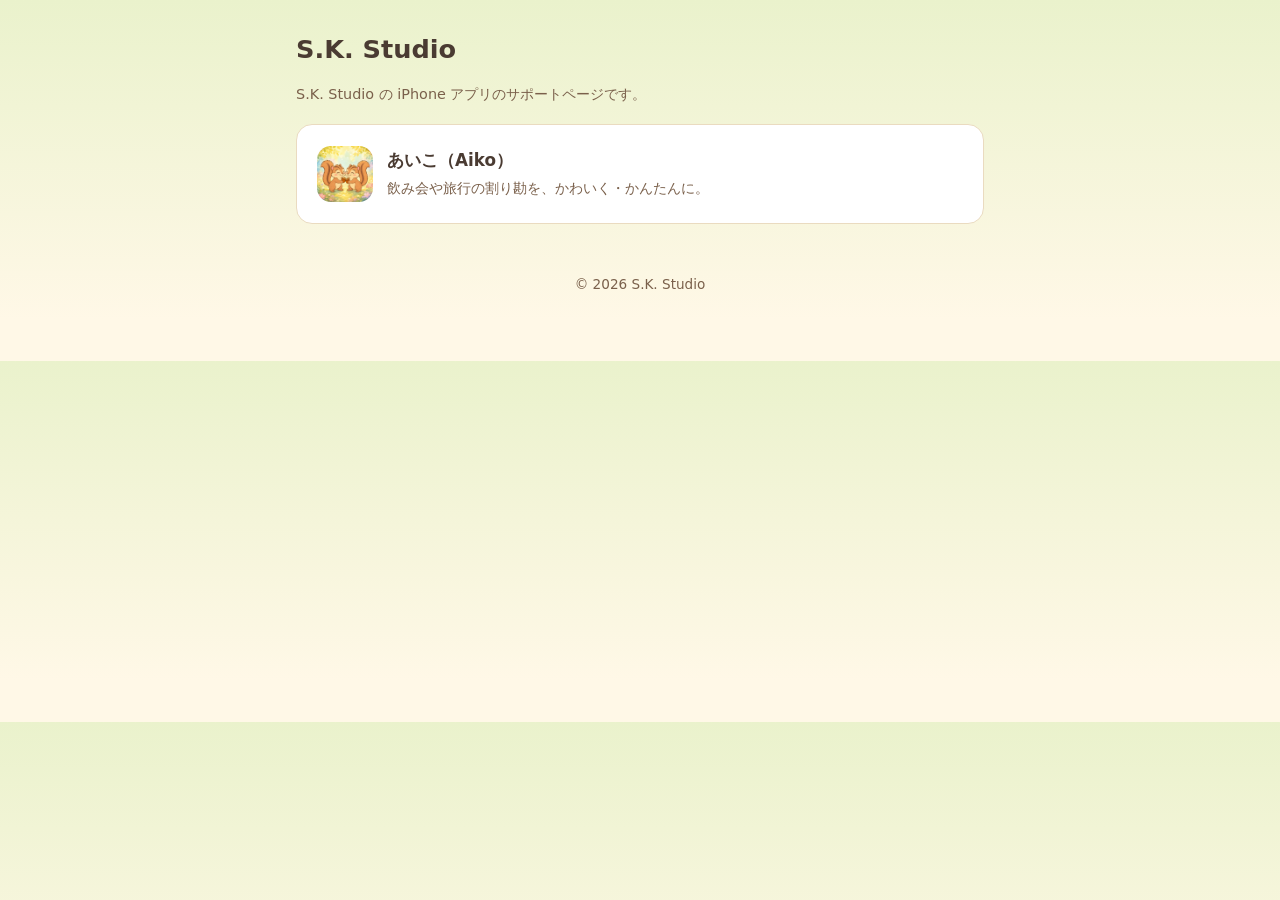
==== index.html @ c9d7a790 "S.K. Studio のサポートサイトを作成（あいこ／Aiko のサポート・プライバシーポリシー・利用規約） Co-Authored-By: Claude Opus 5.5 <noreply@ant" ====
<!doctype html>
<html lang="ja">
<head>
  <meta charset="utf-8">
  <meta name="viewport" content="width=device-width, initial-scale=1">
  <title>S.K. Studio</title>
  <meta name="description" content="S.K. Studio のアプリのサポートページです。">
  <link rel="stylesheet" href="assets/style.css">
</head>
<body>
  <div class="wrap">
    <h1>S.K. Studio</h1>
    <p class="sub">S.K. Studio の iPhone アプリのサポートページです。</p>

    <div class="card">
      <ul class="app-list">
        <li>
          <a href="aiko/">
            <img src="aiko/icon.png" alt="">
            <span>
              <strong>あいこ（Aiko）</strong>
              <span class="sub">飲み会や旅行の割り勘を、かわいく・かんたんに。</span>
            </span>
          </a>
        </li>
      </ul>
    </div>

    <footer>&copy; 2026 S.K. Studio</footer>
  </div>
</body>
</html>
---- assets/style.css ----
/* アプリのサポートサイト共通スタイル(あいこ／Aiko の色に合わせた、クリーム地＋キャラメル) */
:root {
  --bg: #FFF8E7;
  --card: #FFFFFF;
  --text: #4A3B32;
  --text-sub: #7A604B;
  --accent: #E09852;
  --leaf: #9CBE6E;
  --line: #EADBC0;
}

* { box-sizing: border-box; }

html { -webkit-text-size-adjust: 100%; }

body {
  margin: 0;
  background: linear-gradient(180deg, #EAF2CC 0%, var(--bg) 320px);
  background-color: var(--bg);
  color: var(--text);
  font-family: "Hiragino Maru Gothic ProN", "Hiragino Sans", "Noto Sans JP", system-ui, -apple-system, sans-serif;
  line-height: 1.8;
}

.wrap {
  max-width: 720px;
  margin: 0 auto;
  padding: 32px 16px 64px;
}

header.site {
  display: flex;
  align-items: center;
  gap: 16px;
  margin-bottom: 24px;
}

header.site img {
  width: 72px;
  height: 72px;
  border-radius: 18px;
  box-shadow: 0 4px 12px rgba(107, 74, 43, 0.18);
}

h1 { font-size: 1.6rem; margin: 0; line-height: 1.4; }
h2 {
  font-size: 1.15rem;
  margin: 2rem 0 0.5rem;
  padding-left: 10px;
  border-left: 4px solid var(--accent);
}
h3 { font-size: 1rem; margin: 1.2rem 0 0.3rem; }

p, li { font-size: 0.97rem; }
.sub { color: var(--text-sub); font-size: 0.9rem; }

a { color: #B86A2A; }

.card {
  background: var(--card);
  border: 1px solid var(--line);
  border-radius: 16px;
  padding: 20px;
  margin: 16px 0;
}

.app-list { list-style: none; padding: 0; margin: 0; }
.app-list li a {
  display: flex;
  align-items: center;
  gap: 14px;
  text-decoration: none;
  color: var(--text);
}
.app-list img { width: 56px; height: 56px; border-radius: 14px; }
.app-list strong { display: block; font-size: 1.05rem; }

nav.links { display: flex; flex-wrap: wrap; gap: 12px; margin: 12px 0 0; }
nav.links a {
  display: inline-block;
  padding: 6px 14px;
  border-radius: 999px;
  background: #F6E2BA;
  color: var(--text);
  text-decoration: none;
  font-size: 0.9rem;
}

footer {
  margin-top: 48px;
  color: var(--text-sub);
  font-size: 0.85rem;
  text-align: center;
}
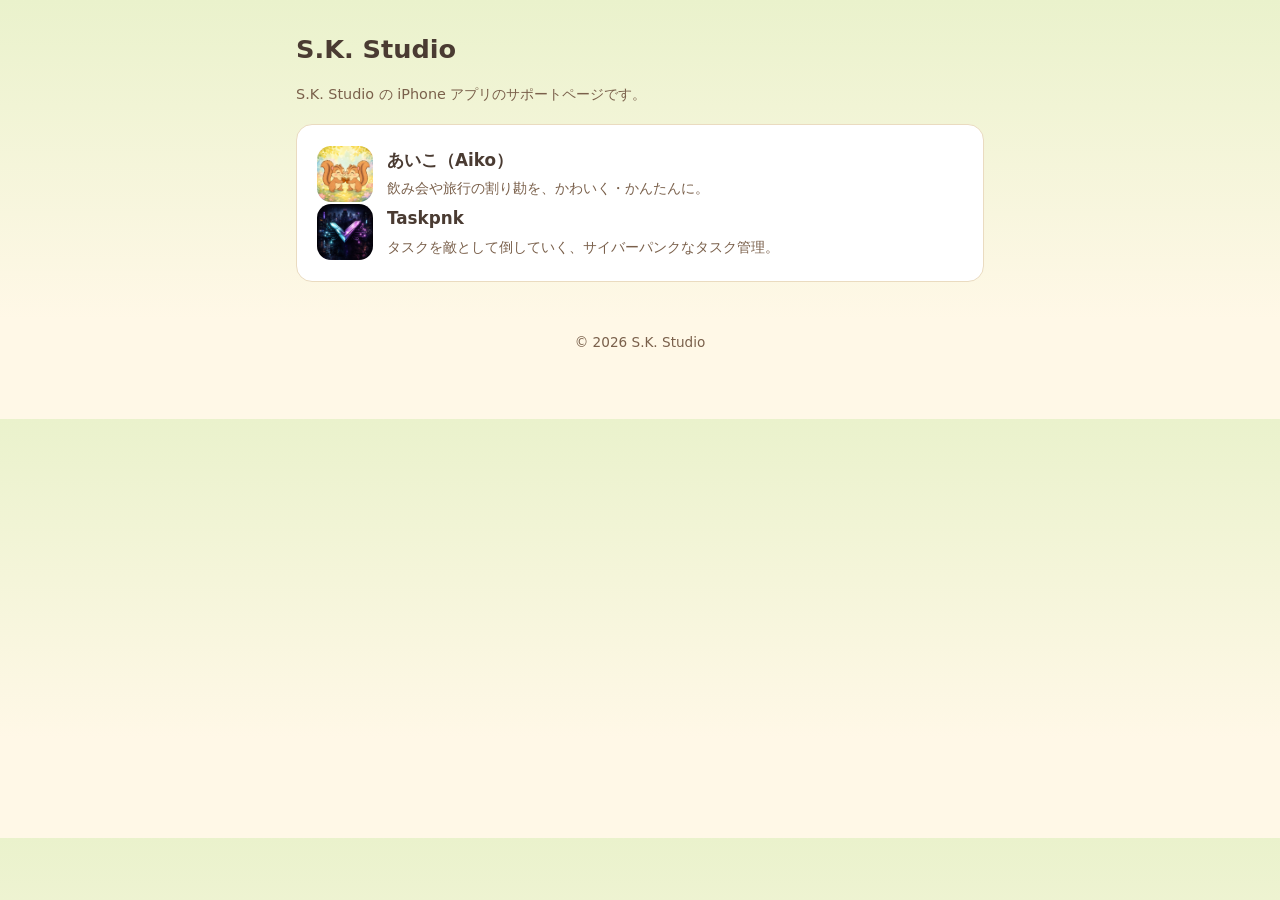
==== commit 488bd340: "Taskpnk のサポートサイトを追加（サポート・プライバシーポリシー・利用規約） - taskpnk/ にサポート、プライバシーポリシー、利用規約の3ページを追加（英語・日本語の併記） - アプリに" ====
--- a/index.html
+++ b/index.html
@@ -23,6 +23,15 @@
             </span>
           </a>
         </li>
+        <li>
+          <a href="taskpnk/">
+            <img src="taskpnk/icon.png" alt="">
+            <span>
+              <strong>Taskpnk</strong>
+              <span class="sub">タスクを敵として倒していく、サイバーパンクなタスク管理。</span>
+            </span>
+          </a>
+        </li>
       </ul>
     </div>
 
